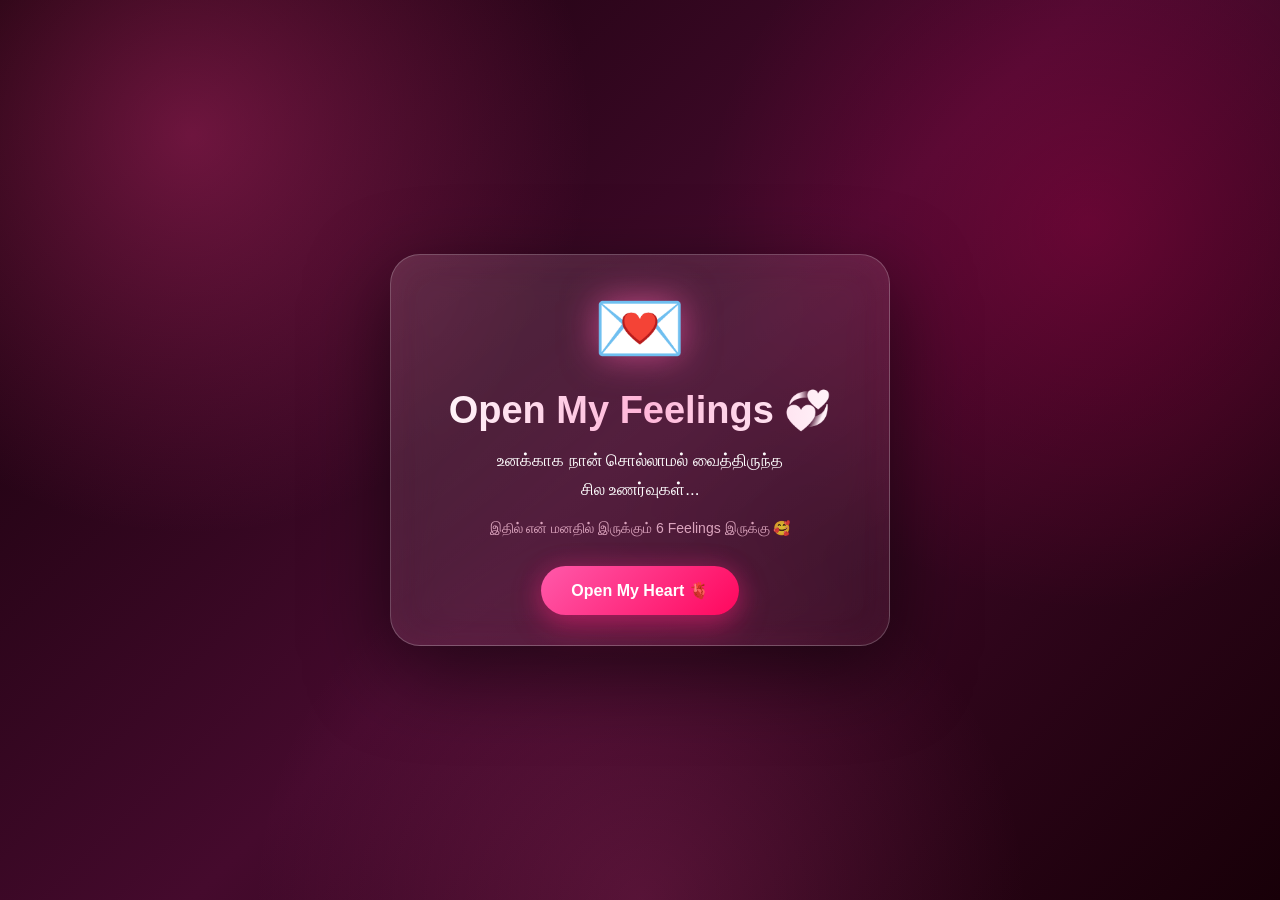
==== index.html @ 5051ad70 "Rename intex.html to index.html" ====
<!DOCTYPE html>
<html lang="ta">

<head>

    <meta charset="UTF-8">

    <meta name="viewport"
          content="width=device-width, initial-scale=1.0">

    <meta name="theme-color"
          content="#17000d">

    <title>My Feelings ❤️</title>

    <link rel="stylesheet"
          href="style.css">

</head>

<body>

    <!-- ================= MUSIC ================= -->

    <audio id="bgMusic"
           src="song101.mp3"
           loop>
    </audio>


    <!-- ================= FLOATING HEARTS ================= -->

    <div id="heartsContainer"></div>


    <!-- ================= START SCREEN ================= -->

    <section class="screen active"
             id="startScreen">

        <div class="glass-card start-card">

            <div class="gift-icon">
                💌
            </div>

            <h1>
                Open My Feelings 💞
            </h1>

            <p>
                உனக்காக நான் சொல்லாமல் வைத்திருந்த<br>
                சில உணர்வுகள்...
            </p>

            <p class="small-note">
                இதில் என் மனதில் இருக்கும் 6 Feelings இருக்கு 🥰
            </p>

            <button id="openBtn">
                Open My Heart 🫀
            </button>

        </div>

    </section>


    <!-- ================= MY FEELINGS SCREEN ================= -->

    <section class="screen"
             id="memoryScreen">

        <div class="glass-card memory-card">

            <div class="counter">
                My Feeling
                <span id="currentNumber">1</span>
                of 6
            </div>


            <h2 id="memoryHeading">
                My Feeling ❤️
            </h2>


            <!-- PHOTO -->

            <div class="photo-wrapper">

                <img
                    id="memoryPhoto"
                    src="photo101.jpg"
                    alt="My Feeling"
                >

                <canvas
                    id="scratchCanvas">
                </canvas>

            </div>


            <!-- SCRATCH HINT -->

            <p class="scratch-hint">
                👆 Scratch பண்ணி என் Feeling-ஐ பாரு ❤️
            </p>


            <!-- ================= FEELING MESSAGE ================= -->

            <div id="specialMessage"
                 class="special-message">

                <div class="message-icon">
                    💖
                </div>

                <h3 id="messageTitle">
                    My Feeling ❤️
                </h3>

                <p id="messageText">
                </p>

            </div>


            <!-- NEXT -->

            <button id="nextBtn"
                    class="next-btn">

                Next Feeling ❤️

            </button>

        </div>

    </section>


    <!-- ================= FINAL PROPOSAL SCREEN ================= -->

    <section class="screen"
             id="finalScreen">

        <div class="glass-card final-card">

            <div class="final-heart">
                💖
            </div>

            <h1>
                One Last Thing... ❤️
            </h1>

            <p class="final-description">

                என் மனதில் இருந்த 6 Feelings-யும்<br>
                இப்போ உனக்கு தெரிஞ்சிருக்கும்...

                <br><br>

                ஆனால் சொல்ல வேண்டிய ஒரு Feeling<br>
                இன்னும் இருக்கு...

            </p>


            <h2>
                Will You Be Mine? 💍❤️
            </h2>


            <p class="choose-text">
                என் வாழ்க்கையில் என்னுடன் இருப்பாயா? 🥹❤️
            </p>


            <!-- YES / NO -->

            <div id="answerButtons"
                 class="answer-buttons">

                <button id="yesBtn"
                        class="yes-btn">

                    YES 😍❤️

                </button>


                <button id="noBtn"
                        class="no-btn">

                    NO 😭💔

                </button>

            </div>


            <!-- ================= FEEDBACK ================= -->

            <div id="feedbackBox"
                 class="feedback-box">

                <div id="feedbackEmoji">
                    💌
                </div>


                <h3 id="feedbackTitle">
                    My Heart Is Waiting 🫀
                </h3>


                <p id="feedbackDescription">
                    உன் உண்மையான feeling-ஐ என்கிட்ட சொல்லு...
                </p>


                <textarea
                    id="feedback"
                    placeholder="உன் மனதில் என்ன இருக்கிறது? 🥹">
                </textarea>


                <button id="submitBtn"
                        class="submit-btn">

                    Send My Answer 💌

                </button>


                <p id="submitStatus">
                </p>

            </div>

        </div>

    </section>


    <!-- ================= THANK YOU ================= -->

    <section class="screen"
             id="thankYouScreen">

        <div class="glass-card thank-card">

            <div class="thank-heart">
                💖
            </div>


            <h1>
                
            </h1>


            <p id="thankMessage">
                என் Feelings-ஐ புரிந்து கொண்டு
                <br>
                உன் answer-ஐ சொல்லிருப்பாய் என்று நினைக்கிறேன். 🥹❤️
            </p>


            <div class="heart-row">
                ❤️ 💕 💖 💗 💓
            </div>

        </div>

    </section>


    <script src="script.js"></script>

</body>

</html>
---- style.css ----
/* =====================================================
   MY FEELINGS ❤️
   LOVE PROPOSAL WEBSITE
   ===================================================== */

* {
    box-sizing: border-box;
    margin: 0;
    padding: 0;
}

html {
    scroll-behavior: smooth;
}

body {
    min-height: 100vh;

    font-family:
        Arial,
        "Noto Sans Tamil",
        sans-serif;

    color: #ffffff;

    background:

        radial-gradient(
            circle at 15% 15%,
            rgba(255, 55, 145, 0.35),
            transparent 30%
        ),

        radial-gradient(
            circle at 85% 25%,
            rgba(255, 0, 102, 0.22),
            transparent 30%
        ),

        radial-gradient(
            circle at 50% 100%,
            rgba(255, 80, 170, 0.18),
            transparent 35%
        ),

        linear-gradient(
            135deg,
            #100006,
            #450a2d,
            #180008
        );

    overflow-x: hidden;
}


/* =====================================================
   SCREEN
   ===================================================== */

.screen {

    min-height: 100vh;

    display: none;

    align-items: center;
    justify-content: center;

    padding: 20px;

}

.screen.active {

    display: flex;

    animation:
        screenIn 0.7s ease;

}


/* =====================================================
   GLASS CARD
   ===================================================== */

.glass-card {

    width: 100%;
    max-width: 500px;

    padding: 30px 22px;

    text-align: center;

    border-radius: 30px;

    background:
        linear-gradient(
            145deg,
            rgba(255,255,255,0.12),
            rgba(255,255,255,0.045)
        );

    border:
        1px solid
        rgba(255,255,255,0.22);

    backdrop-filter:
        blur(20px);

    -webkit-backdrop-filter:
        blur(20px);

    box-shadow:

        0 25px 80px
        rgba(0,0,0,0.55),

        inset 0 0 35px
        rgba(255,70,160,0.05);

}


/* =====================================================
   START SCREEN
   ===================================================== */

.gift-icon {

    font-size: 75px;

    margin-bottom: 15px;

    filter:
        drop-shadow(
            0 0 18px
            rgba(255,90,170,0.65)
        );

    animation:
        floating 2.2s
        ease-in-out infinite;

}


.start-card h1 {

    font-size: 38px;

    margin-bottom: 15px;

    background:

        linear-gradient(
            90deg,
            #ffffff,
            #ffb5d8,
            #ffffff
        );

    -webkit-background-clip: text;

    -webkit-text-fill-color:
        transparent;

}


.start-card p {

    font-size: 17px;

    line-height: 1.7;

}


.small-note {

    margin-top: 12px;

    font-size: 14px !important;

    color: #ffc7df;

    opacity: 0.8;

}


/* =====================================================
   BUTTON
   ===================================================== */

button {

    border: none;

    cursor: pointer;

    font-family: inherit;

    font-size: 16px;

    font-weight: bold;

    border-radius: 50px;

    transition:

        transform 0.25s ease,

        box-shadow 0.25s ease,

        opacity 0.25s ease;

}


button:hover {

    transform:
        translateY(-3px);

}


button:active {

    transform:
        scale(0.95);

}


/* =====================================================
   OPEN HEART BUTTON
   ===================================================== */

#openBtn {

    margin-top: 25px;

    padding: 15px 30px;

    color: white;

    background:

        linear-gradient(
            135deg,
            #ff59aa,
            #ff075d
        );

    box-shadow:

        0 10px 30px
        rgba(255,30,120,0.45),

        0 0 25px
        rgba(255,50,150,0.18);

}


/* =====================================================
   COUNTER
   ===================================================== */

.counter {

    display: inline-block;

    padding: 8px 18px;

    margin-bottom: 15px;

    border-radius: 50px;

    background:
        rgba(255,255,255,0.10);

    border:
        1px solid
        rgba(255,160,205,0.18);

    color: #ffd2e6;

    font-size: 14px;

    font-weight: bold;

    box-shadow:
        0 5px 20px
        rgba(0,0,0,0.15);

}


/* =====================================================
   MY FEELING HEADING
   ===================================================== */

.memory-card h2 {

    font-size: 25px;

    margin-bottom: 20px;

    color: #ffd0e4;

    text-shadow:

        0 0 15px
        rgba(255,80,160,0.35);

}


/* =====================================================
   PHOTO
   ===================================================== */

.photo-wrapper {

    position: relative;

    width: 100%;

    max-width: 390px;

    aspect-ratio: 3 / 4;

    margin: auto;

    overflow: hidden;

    border-radius: 24px;

    background: #090006;

    box-shadow:

        0 15px 45px
        rgba(0,0,0,0.55),

        0 0 30px
        rgba(255,50,150,0.12);

}


#memoryPhoto {

    width: 100%;
    height: 100%;

    object-fit: cover;

    display: block;

}


#scratchCanvas {

    position: absolute;

    inset: 0;

    width: 100%;
    height: 100%;

    touch-action: none;

    cursor: crosshair;

}


/* =====================================================
   SCRATCH HINT
   ===================================================== */

.scratch-hint {

    margin-top: 14px;

    font-size: 14px;

    color: #ffc9df;

    opacity: 0.82;

    animation:
        hintPulse 1.8s
        ease-in-out infinite;

}


/* =====================================================
   SPECIAL FEELING MESSAGE
   ===================================================== */

.special-message {

    display: none;

    margin-top: 22px;

    padding: 23px 18px;

    border-radius: 23px;

    background:

        linear-gradient(
            135deg,
            rgba(255,79,163,0.20),
            rgba(255,255,255,0.06)
        );

    border:

        1px solid
        rgba(255,158,205,0.38);

    box-shadow:

        inset 0 0 30px
        rgba(255,50,140,0.07),

        0 10px 35px
        rgba(0,0,0,0.25);

    animation:
        messageIn 0.7s ease;

}


.special-message.show {

    display: block;

}


.message-icon {

    font-size: 36px;

    margin-bottom: 8px;

    filter:
        drop-shadow(
            0 0 12px
            rgba(255,80,170,0.5)
        );

}


.special-message h3 {

    font-size: 21px;

    margin-bottom: 12px;

    color: #ffb8d9;

}


.special-message p {

    font-size: 16px;

    line-height: 1.85;

    color: #ffe5f2;

}


/* =====================================================
   NEXT FEELING BUTTON
   ===================================================== */

.next-btn {

    display: none;

    margin: 20px auto 0;

    padding: 13px 27px;

    color: white;

    background:

        linear-gradient(
            135deg,
            #ff4fa3,
            #ff176c
        );

    box-shadow:

        0 8px 25px
        rgba(255,30,120,0.35);

}


.next-btn.show {

    display: block;

    animation:
        buttonAppear 0.5s ease;

}


/* =====================================================
   FINAL LOVE PROPOSAL
   ===================================================== */

.final-heart {

    font-size: 78px;

    filter:
        drop-shadow(
            0 0 25px
            rgba(255,50,150,0.7)
        );

    animation:
        heartbeat 1.2s infinite;

}


.final-card h1 {

    font-size: 32px;

    margin-top: 10px;

    color: #ffffff;

}


.final-description {

    margin-top: 15px;

    line-height: 1.75;

    color: #ffe3ef;

    opacity: 0.92;

}


.final-card h2 {

    margin-top: 23px;

    font-size: 30px;

    color: #ffb8da;

    text-shadow:

        0 0 18px
        rgba(255,80,160,0.5);

}


.choose-text {

    margin-top: 10px;

    font-size: 14px;

    color: #ffd2e3;

    opacity: 0.75;

}


/* =====================================================
   YES / NO
   ===================================================== */

.answer-buttons {

    display: flex;

    justify-content: center;

    gap: 15px;

    margin-top: 27px;

}


.answer-buttons button {

    min-width: 130px;

    padding: 15px 22px;

}


.yes-btn {

    color: white;

    background:

        linear-gradient(
            135deg,
            #ff55a7,
            #ff075d
        );

    box-shadow:

        0 10px 30px
        rgba(255,0,90,0.4),

        0 0 25px
        rgba(255,60,150,0.18);

    animation:
        yesGlow 2s
        ease-in-out infinite;

}


.no-btn {

    color: white;

    background:
        rgba(255,255,255,0.11);

    border:

        1px solid
        rgba(255,255,255,0.20);

}


/* =====================================================
   FEEDBACK
   ===================================================== */

.feedback-box {

    display: none;

    margin-top: 25px;

    animation:
        messageIn 0.5s ease;

}


.feedback-box.show {

    display: block;

}


#feedbackEmoji {

    font-size: 38px;

    margin-bottom: 8px;

}


.feedback-box h3 {

    font-size: 22px;

    margin-bottom: 8px;

    color: #ffc2dc;

}


.feedback-box p {

    font-size: 14px;

    line-height: 1.7;

}


textarea {

    width: 100%;

    min-height: 110px;

    margin-top: 15px;

    padding: 14px;

    resize: vertical;

    outline: none;

    color: white;

    font-family: inherit;

    font-size: 15px;

    line-height: 1.5;

    border-radius: 16px;

    border:

        1px solid
        rgba(255,255,255,0.25);

    background:
        rgba(0,0,0,0.25);

}


textarea:focus {

    border-color:
        rgba(255,120,180,0.7);

    box-shadow:

        0 0 20px
        rgba(255,60,150,0.12);

}


textarea::placeholder {

    color:
        rgba(255,255,255,0.55);

}


.submit-btn {

    margin-top: 15px;

    padding: 14px 25px;

    color: white;

    background:

        linear-gradient(
            135deg,
            #ff4fa3,
            #ff176c
        );

    box-shadow:

        0 8px 25px
        rgba(255,30,120,0.28);

}


.submit-btn:disabled {

    opacity: 0.6;

    cursor: not-allowed;

}


#submitStatus {

    margin-top: 12px;

    color: #ffb9d7;

}


/* =====================================================
   THANK YOU
   ===================================================== */

.thank-heart {

    font-size: 82px;

    filter:
        drop-shadow(
            0 0 25px
            rgba(255,60,160,0.65)
        );

    animation:
        heartbeat 1.2s infinite;

}


.thank-card h1 {

    font-size: 36px;

    margin: 15px 0;

    color: #ffc4df;

}


.thank-card p {

    line-height: 1.8;

    color: #ffe5f1;

}


.heart-row {

    margin-top: 22px;

    font-size: 25px;

    letter-spacing: 7px;

}


/* =====================================================
   FLOATING HEARTS
   ===================================================== */

#heartsContainer {

    position: fixed;

    inset: 0;

    pointer-events: none;

    overflow: hidden;

    z-index: 999;

}


.floating-heart {

    position: absolute;

    bottom: -30px;

    animation:
        heartRise
        linear
        forwards;

    filter:
        drop-shadow(
            0 0 7px
            rgba(255,80,160,0.45)
        );

}


/* =====================================================
   ANIMATIONS
   ===================================================== */

@keyframes floating {

    0%,
    100% {

        transform:
            translateY(0);

    }

    50% {

        transform:
            translateY(-12px);

    }

}


@keyframes heartbeat {

    0%,
    100% {

        transform:
            scale(1);

    }

    50% {

        transform:
            scale(1.15);

    }

}


@keyframes heartRise {

    0% {

        transform:
            translateY(0)
            rotate(0deg);

        opacity: 0;

    }

    15% {

        opacity: 0.9;

    }

    100% {

        transform:
            translateY(-110vh)
            rotate(360deg);

        opacity: 0;

    }

}


@keyframes screenIn {

    from {

        opacity: 0;

        transform:
            translateY(18px)
            scale(0.98);

    }

    to {

        opacity: 1;

        transform:
            translateY(0)
            scale(1);

    }

}


@keyframes messageIn {

    from {

        opacity: 0;

        transform:
            translateY(22px)
            scale(0.95);

    }

    to {

        opacity: 1;

        transform:
            translateY(0)
            scale(1);

    }

}


@keyframes buttonAppear {

    from {

        opacity: 0;

        transform:
            translateY(15px)
            scale(0.95);

    }

    to {

        opacity: 1;

        transform:
            translateY(0)
            scale(1);

    }

}


@keyframes hintPulse {

    0%,
    100% {

        opacity: 0.55;

    }

    50% {

        opacity: 1;

    }

}


@keyframes yesGlow {

    0%,
    100% {

        box-shadow:
            0 10px 30px
            rgba(255,0,90,0.35);

    }

    50% {

        box-shadow:

            0 10px 35px
            rgba(255,0,90,0.55),

            0 0 25px
            rgba(255,70,160,0.25);

    }

}


/* =====================================================
   MOBILE
   ===================================================== */

@media (max-width: 600px) {

    .screen {

        padding: 14px;

        align-items: center;

    }


    .glass-card {

        padding: 25px 15px;

        border-radius: 25px;

    }


    .gift-icon {

        font-size: 68px;

    }


    .start-card h1 {

        font-size: 31px;

    }


    .start-card p {

        font-size: 16px;

    }


    .memory-card h2 {

        font-size: 22px;

    }


    .photo-wrapper {

        max-width: 100%;

        border-radius: 20px;

    }


    .special-message {

        padding: 20px 15px;

    }


    .special-message p {

        font-size: 15px;

        line-height: 1.8;

    }


    .final-heart {

        font-size: 68px;

    }


    .final-card h1 {

        font-size: 27px;

    }


    .final-card h2 {

        font-size: 25px;

    }


    .answer-buttons {

        gap: 10px;

    }


    .answer-buttons button {

        min-width: 115px;

        padding: 13px 16px;

    }


    .yes-btn {

        font-size: 15px;

    }


    .no-btn {

        font-size: 15px;

    }

}


/* =====================================================
   VERY SMALL MOBILE
   ===================================================== */

@media (max-width: 380px) {

    .glass-card {

        padding: 22px 12px;

    }


    .start-card h1 {

        font-size: 28px;

    }


    .memory-card h2 {

        font-size: 20px;

    }


    .answer-buttons {

        flex-direction: column;

        align-items: center;

    }


    .answer-buttons button {

        width: 80%;

    }

              }
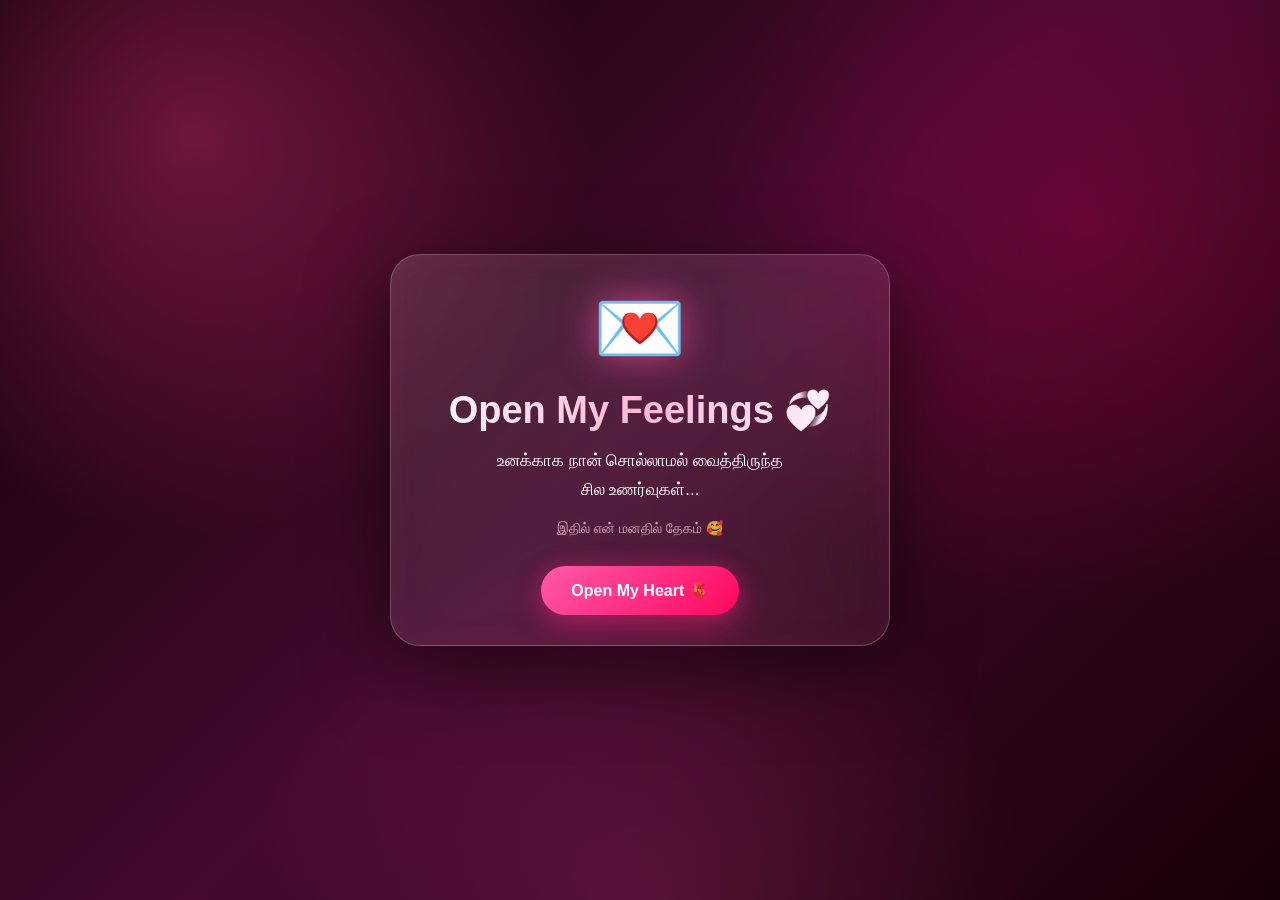
==== commit d4d5f4d5: "Update index.html" ====
--- a/index.html
+++ b/index.html
@@ -54,7 +54,7 @@
             </p>
 
             <p class="small-note">
-                இதில் என் மனதில் இருக்கும் 6 Feelings இருக்கு 🥰
+                இதில் என் மனதில் தேகம் 🥰
             </p>
 
             <button id="openBtn">
@@ -159,12 +159,12 @@
 
             <p class="final-description">
 
-                என் மனதில் இருந்த 6 Feelings-யும்<br>
+                என் மனதில் இருக்கும் தேகம் <br>
                 இப்போ உனக்கு தெரிஞ்சிருக்கும்...
 
                 <br><br>
 
-                ஆனால் சொல்ல வேண்டிய ஒரு Feeling<br>
+                ஆனால் சொல்ல வேண்டிய ஒன்று <br>
                 இன்னும் இருக்கு...
 
             </p>
@@ -219,7 +219,7 @@
 
 
                 <p id="feedbackDescription">
-                    உன் உண்மையான feeling-ஐ என்கிட்ட சொல்லு...
+                    உன் உண்மையான பதிலை சொல்லு...
                 </p>
 
 
@@ -265,7 +265,7 @@
 
 
             <p id="thankMessage">
-                என் Feelings-ஐ புரிந்து கொண்டு
+                என் தேகத்தை புரிந்து கொண்டு
                 <br>
                 உன் answer-ஐ சொல்லிருப்பாய் என்று நினைக்கிறேன். 🥹❤️
             </p>
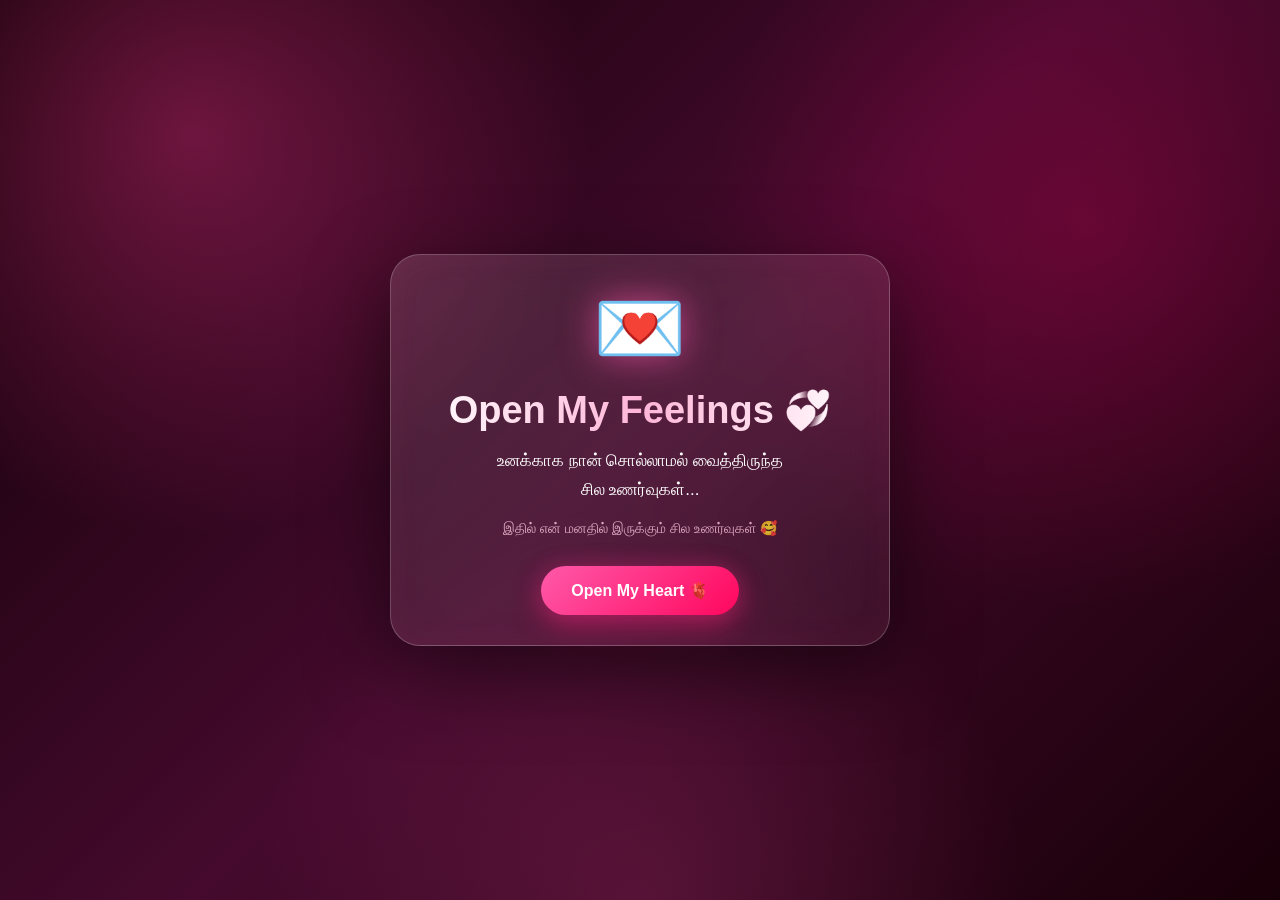
==== commit ad686c16: "Update index.html" ====
--- a/index.html
+++ b/index.html
@@ -1,287 +1,196 @@
-<!DOCTYPE html>
-<html lang="ta">
+<!DOCTYPE html><html lang="ta"><head>
+    <meta charset="UTF-8">
+    <meta name="viewport" content="width=device-width, initial-scale=1.0">
+    <meta name="theme-color" content="#17000d"><title>My Feelings ❤️</title>
 
-<head>
+<link rel="stylesheet" href="style.css">
 
-    <meta charset="UTF-8">
+</head><body><!-- MUSIC -->
+<audio id="bgMusic" src="song101.mp3" loop></audio>
 
-    <meta name="viewport"
-          content="width=device-width, initial-scale=1.0">
+<!-- FLOATING HEARTS -->
+<div id="heartsContainer"></div>
 
-    <meta name="theme-color"
-          content="#17000d">
+<!-- START SCREEN -->
+<section class="screen active" id="startScreen">
 
-    <title>My Feelings ❤️</title>
+    <div class="glass-card start-card">
 
-    <link rel="stylesheet"
-          href="style.css">
+        <div class="gift-icon">💌</div>
 
-</head>
+        <h1>Open My Feelings 💞</h1>
 
-<body>
+        <p>
+            உனக்காக நான் சொல்லாமல் வைத்திருந்த<br>
+            சில உணர்வுகள்...
+        </p>
 
-    <!-- ================= MUSIC ================= -->
+        <p class="small-note">
+            இதில் என் மனதில் இருக்கும் சில உணர்வுகள் 🥰
+        </p>
 
-    <audio id="bgMusic"
-           src="song101.mp3"
-           loop>
-    </audio>
+        <button id="openBtn">
+            Open My Heart 🫀
+        </button>
+
+    </div>
+
+</section>
 
 
-    <!-- ================= FLOATING HEARTS ================= -->
+<!-- FEELINGS SCREEN -->
+<section class="screen" id="memoryScreen">
 
-    <div id="heartsContainer"></div>
+    <div class="glass-card memory-card">
+
+        <div class="counter">
+            My Feeling
+            <span id="currentNumber">1</span>
+            of 6
+        </div>
+
+        <h2 id="memoryHeading">
+            My Feeling ❤️
+        </h2>
+
+        <div class="photo-wrapper">
+
+            <img
+                id="memoryPhoto"
+                src="photo101.jpg"
+                alt="My Feeling"
+            >
+
+            <canvas id="scratchCanvas"></canvas>
+
+        </div>
+
+        <p class="scratch-hint">
+            👆 Scratch பண்ணி என் Feeling-ஐ பாரு ❤️
+        </p>
+
+        <div id="specialMessage" class="special-message">
+
+            <div class="message-icon">💖</div>
+
+            <h3 id="messageTitle">
+                My Feeling ❤️
+            </h3>
+
+            <p id="messageText"></p>
+
+        </div>
+
+        <button id="nextBtn" class="next-btn">
+            Next Feeling ❤️
+        </button>
+
+    </div>
+
+</section>
 
 
-    <!-- ================= START SCREEN ================= -->
+<!-- FINAL PROPOSAL -->
+<section class="screen" id="finalScreen">
 
-    <section class="screen active"
-             id="startScreen">
+    <div class="glass-card final-card">
 
-        <div class="glass-card start-card">
+        <div class="final-heart">💖</div>
 
-            <div class="gift-icon">
-                💌
-            </div>
+        <h1>
+            One Last Thing... ❤️
+        </h1>
 
-            <h1>
-                Open My Feelings 💞
-            </h1>
+        <p class="final-description">
+            என் மனதில் இருக்கும் உணர்வுகள்<br>
+            இப்போ உனக்கு தெரிஞ்சிருக்கும்...
 
-            <p>
-                உனக்காக நான் சொல்லாமல் வைத்திருந்த<br>
-                சில உணர்வுகள்...
-            </p>
+            <br><br>
 
-            <p class="small-note">
-                இதில் என் மனதில் தேகம் 🥰
-            </p>
+            ஆனால் சொல்ல வேண்டிய ஒன்று<br>
+            இன்னும் இருக்கு...
+        </p>
 
-            <button id="openBtn">
-                Open My Heart 🫀
+        <h2>
+            Will You Be Mine? 💍❤️
+        </h2>
+
+        <p class="choose-text">
+            என் வாழ்க்கையில் என்னுடன் இருப்பாயா? 🥹❤️
+        </p>
+
+        <div id="answerButtons" class="answer-buttons">
+
+            <button id="yesBtn" class="yes-btn">
+                YES 😍❤️
+            </button>
+
+            <button id="noBtn" class="no-btn">
+                NO 😭💔
             </button>
 
         </div>
 
-    </section>
 
+        <!-- FEEDBACK -->
+        <div id="feedbackBox" class="feedback-box">
 
-    <!-- ================= MY FEELINGS SCREEN ================= -->
+            <div id="feedbackEmoji">💌</div>
 
-    <section class="screen"
-             id="memoryScreen">
+            <h3 id="feedbackTitle">
+                My Heart Is Waiting 🫀
+            </h3>
 
-        <div class="glass-card memory-card">
-
-            <div class="counter">
-                My Feeling
-                <span id="currentNumber">1</span>
-                of 6
-            </div>
-
-
-            <h2 id="memoryHeading">
-                My Feeling ❤️
-            </h2>
-
-
-            <!-- PHOTO -->
-
-            <div class="photo-wrapper">
-
-                <img
-                    id="memoryPhoto"
-                    src="photo101.jpg"
-                    alt="My Feeling"
-                >
-
-                <canvas
-                    id="scratchCanvas">
-                </canvas>
-
-            </div>
-
-
-            <!-- SCRATCH HINT -->
-
-            <p class="scratch-hint">
-                👆 Scratch பண்ணி என் Feeling-ஐ பாரு ❤️
+            <p id="feedbackDescription">
+                உன் உண்மையான பதிலை சொல்லு...
             </p>
 
+            <textarea
+                id="feedback"
+                placeholder="உன் மனதில் என்ன இருக்கிறது? 🥹">
+            </textarea>
 
-            <!-- ================= FEELING MESSAGE ================= -->
+            <button id="submitBtn" class="submit-btn">
+                Send My Answer 💌
+            </button>
 
-            <div id="specialMessage"
-                 class="special-message">
-
-                <div class="message-icon">
-                    💖
-                </div>
-
-                <h3 id="messageTitle">
-                    My Feeling ❤️
-                </h3>
-
-                <p id="messageText">
-                </p>
-
-            </div>
-
-
-            <!-- NEXT -->
-
-            <button id="nextBtn"
-                    class="next-btn">
-
-                Next Feeling ❤️
-
-            </button>
+            <p id="submitStatus"></p>
 
         </div>
 
-    </section>
+    </div>
+
+</section>
 
 
-    <!-- ================= FINAL PROPOSAL SCREEN ================= -->
+<!-- THANK YOU -->
+<section class="screen" id="thankYouScreen">
 
-    <section class="screen"
-             id="finalScreen">
+    <div class="glass-card thank-card">
 
-        <div class="glass-card final-card">
+        <div class="thank-heart">
+            💖
+        </div>
 
-            <div class="final-heart">
-                💖
-            </div>
+        <h1>
+            Thank You ❤️
+        </h1>
 
-            <h1>
-                One Last Thing... ❤️
-            </h1>
+        <p id="thankMessage">
+            என் உணர்வுகளை புரிந்து கொண்டு
+            <br>
+            உன் answer-ஐ சொல்லிருப்பாய் என்று நினைக்கிறேன். 🥹❤️
+        </p>
 
-            <p class="final-description">
+        <div class="heart-row">
+            ❤️ 💕 💖 💗 💓
+        </div>
 
-                என் மனதில் இருக்கும் தேகம் <br>
-                இப்போ உனக்கு தெரிஞ்சிருக்கும்...
+    </div>
 
-                <br><br>
-
-                ஆனால் சொல்ல வேண்டிய ஒன்று <br>
-                இன்னும் இருக்கு...
-
-            </p>
+</section>
 
 
-            <h2>
-                Will You Be Mine? 💍❤️
-            </h2>
+<script src="script.js"></script>
 
-
-            <p class="choose-text">
-                என் வாழ்க்கையில் என்னுடன் இருப்பாயா? 🥹❤️
-            </p>
-
-
-            <!-- YES / NO -->
-
-            <div id="answerButtons"
-                 class="answer-buttons">
-
-                <button id="yesBtn"
-                        class="yes-btn">
-
-                    YES 😍❤️
-
-                </button>
-
-
-                <button id="noBtn"
-                        class="no-btn">
-
-                    NO 😭💔
-
-                </button>
-
-            </div>
-
-
-            <!-- ================= FEEDBACK ================= -->
-
-            <div id="feedbackBox"
-                 class="feedback-box">
-
-                <div id="feedbackEmoji">
-                    💌
-                </div>
-
-
-                <h3 id="feedbackTitle">
-                    My Heart Is Waiting 🫀
-                </h3>
-
-
-                <p id="feedbackDescription">
-                    உன் உண்மையான பதிலை சொல்லு...
-                </p>
-
-
-                <textarea
-                    id="feedback"
-                    placeholder="உன் மனதில் என்ன இருக்கிறது? 🥹">
-                </textarea>
-
-
-                <button id="submitBtn"
-                        class="submit-btn">
-
-                    Send My Answer 💌
-
-                </button>
-
-
-                <p id="submitStatus">
-                </p>
-
-            </div>
-
-        </div>
-
-    </section>
-
-
-    <!-- ================= THANK YOU ================= -->
-
-    <section class="screen"
-             id="thankYouScreen">
-
-        <div class="glass-card thank-card">
-
-            <div class="thank-heart">
-                💖
-            </div>
-
-
-            <h1>
-                
-            </h1>
-
-
-            <p id="thankMessage">
-                என் தேகத்தை புரிந்து கொண்டு
-                <br>
-                உன் answer-ஐ சொல்லிருப்பாய் என்று நினைக்கிறேன். 🥹❤️
-            </p>
-
-
-            <div class="heart-row">
-                ❤️ 💕 💖 💗 💓
-            </div>
-
-        </div>
-
-    </section>
-
-
-    <script src="script.js"></script>
-
-</body>
-
-</html>
+</body></html>
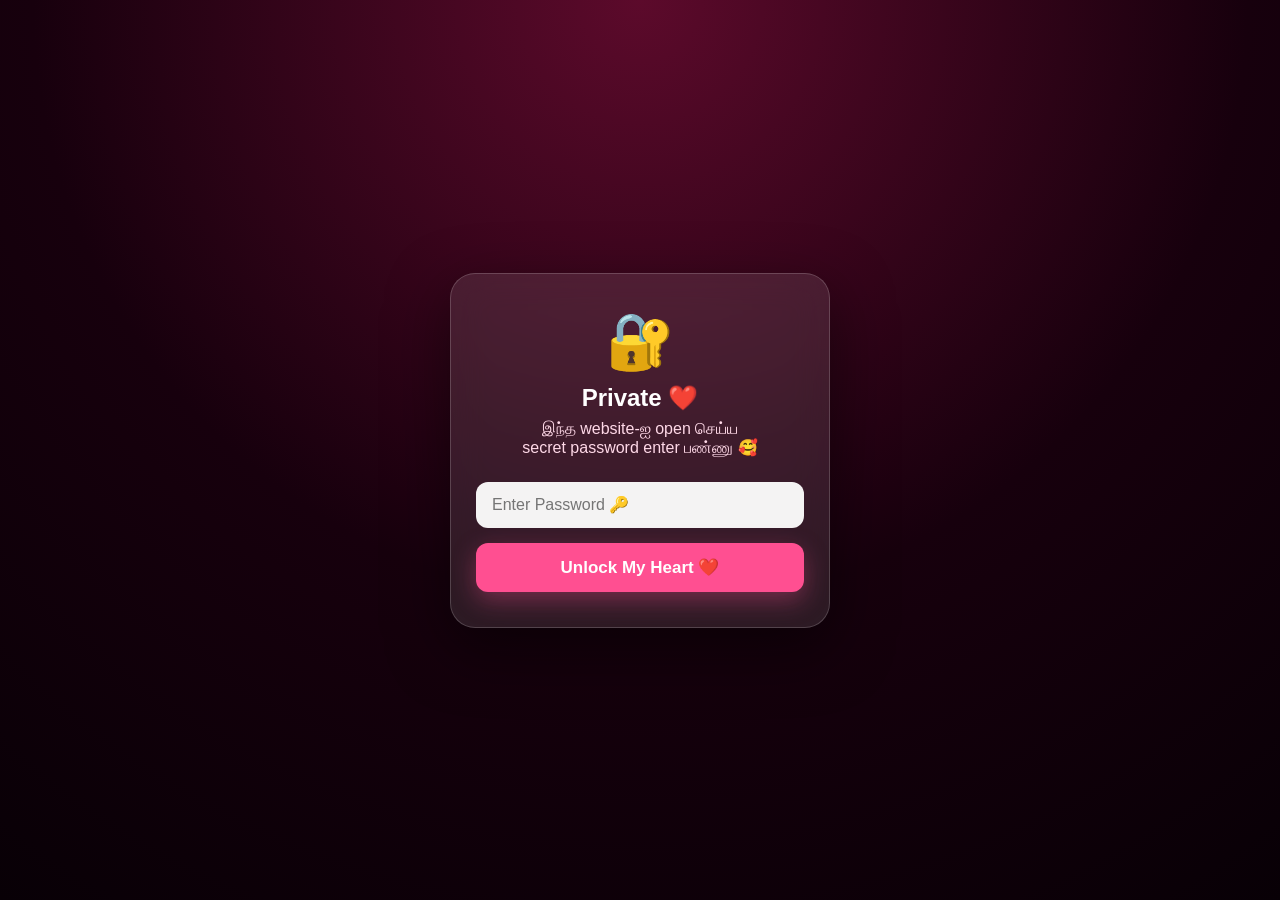
==== commit a94705af: "Update index.html" ====
--- a/index.html
+++ b/index.html
@@ -1,196 +1,470 @@
 <!DOCTYPE html><html lang="ta"><head>
-    <meta charset="UTF-8">
-    <meta name="viewport" content="width=device-width, initial-scale=1.0">
-    <meta name="theme-color" content="#17000d"><title>My Feelings ❤️</title>
+    <meta charset="UTF-8"><meta name="viewport"
+      content="width=device-width, initial-scale=1.0">
+
+<meta name="theme-color"
+      content="#17000d">
+
+<title>My Feelings ❤️</title>
 
 <link rel="stylesheet" href="style.css">
 
-</head><body><!-- MUSIC -->
-<audio id="bgMusic" src="song101.mp3" loop></audio>
-
-<!-- FLOATING HEARTS -->
-<div id="heartsContainer"></div>
-
-<!-- START SCREEN -->
-<section class="screen active" id="startScreen">
-
-    <div class="glass-card start-card">
-
-        <div class="gift-icon">💌</div>
-
-        <h1>Open My Feelings 💞</h1>
-
-        <p>
-            உனக்காக நான் சொல்லாமல் வைத்திருந்த<br>
-            சில உணர்வுகள்...
-        </p>
-
-        <p class="small-note">
-            இதில் என் மனதில் இருக்கும் சில உணர்வுகள் 🥰
-        </p>
-
-        <button id="openBtn">
-            Open My Heart 🫀
-        </button>
-
-    </div>
-
-</section>
-
-
-<!-- FEELINGS SCREEN -->
-<section class="screen" id="memoryScreen">
-
-    <div class="glass-card memory-card">
-
-        <div class="counter">
-            My Feeling
-            <span id="currentNumber">1</span>
-            of 6
-        </div>
-
-        <h2 id="memoryHeading">
-            My Feeling ❤️
-        </h2>
-
-        <div class="photo-wrapper">
-
-            <img
-                id="memoryPhoto"
-                src="photo101.jpg"
-                alt="My Feeling"
-            >
-
-            <canvas id="scratchCanvas"></canvas>
-
-        </div>
-
-        <p class="scratch-hint">
-            👆 Scratch பண்ணி என் Feeling-ஐ பாரு ❤️
-        </p>
-
-        <div id="specialMessage" class="special-message">
-
-            <div class="message-icon">💖</div>
-
-            <h3 id="messageTitle">
-                My Feeling ❤️
-            </h3>
-
-            <p id="messageText"></p>
-
-        </div>
-
-        <button id="nextBtn" class="next-btn">
-            Next Feeling ❤️
-        </button>
-
-    </div>
-
-</section>
-
-
-<!-- FINAL PROPOSAL -->
-<section class="screen" id="finalScreen">
-
-    <div class="glass-card final-card">
-
-        <div class="final-heart">💖</div>
-
-        <h1>
-            One Last Thing... ❤️
-        </h1>
-
-        <p class="final-description">
-            என் மனதில் இருக்கும் உணர்வுகள்<br>
-            இப்போ உனக்கு தெரிஞ்சிருக்கும்...
-
-            <br><br>
-
-            ஆனால் சொல்ல வேண்டிய ஒன்று<br>
-            இன்னும் இருக்கு...
-        </p>
-
-        <h2>
-            Will You Be Mine? 💍❤️
-        </h2>
-
-        <p class="choose-text">
-            என் வாழ்க்கையில் என்னுடன் இருப்பாயா? 🥹❤️
-        </p>
-
-        <div id="answerButtons" class="answer-buttons">
-
-            <button id="yesBtn" class="yes-btn">
-                YES 😍❤️
-            </button>
-
-            <button id="noBtn" class="no-btn">
-                NO 😭💔
-            </button>
-
-        </div>
-
-
-        <!-- FEEDBACK -->
-        <div id="feedbackBox" class="feedback-box">
-
-            <div id="feedbackEmoji">💌</div>
-
-            <h3 id="feedbackTitle">
-                My Heart Is Waiting 🫀
-            </h3>
-
-            <p id="feedbackDescription">
-                உன் உண்மையான பதிலை சொல்லு...
-            </p>
-
-            <textarea
-                id="feedback"
-                placeholder="உன் மனதில் என்ன இருக்கிறது? 🥹">
-            </textarea>
-
-            <button id="submitBtn" class="submit-btn">
-                Send My Answer 💌
-            </button>
-
-            <p id="submitStatus"></p>
-
-        </div>
-
-    </div>
-
-</section>
-
-
-<!-- THANK YOU -->
-<section class="screen" id="thankYouScreen">
-
-    <div class="glass-card thank-card">
-
-        <div class="thank-heart">
+<style>
+    /* ================= PASSWORD SCREEN ================= */
+
+    #passwordScreen {
+        position: fixed;
+        inset: 0;
+        z-index: 99999;
+
+        display: flex;
+        align-items: center;
+        justify-content: center;
+
+        background:
+            radial-gradient(circle at top,
+            #5c0a2b,
+            #17000d 55%,
+            #080006);
+
+        padding: 20px;
+    }
+
+    .password-card {
+        width: 100%;
+        max-width: 380px;
+
+        padding: 35px 25px;
+        text-align: center;
+
+        border-radius: 25px;
+
+        background: rgba(255, 255, 255, 0.10);
+        backdrop-filter: blur(18px);
+
+        border: 1px solid rgba(255,255,255,0.18);
+
+        box-shadow:
+            0 20px 60px rgba(0,0,0,0.5);
+    }
+
+    .lock-icon {
+        font-size: 55px;
+        margin-bottom: 10px;
+    }
+
+    .password-card h1 {
+        color: white;
+        margin-bottom: 8px;
+    }
+
+    .password-card p {
+        color: #ffd9e8;
+        margin-bottom: 25px;
+    }
+
+    #passwordInput {
+        width: 100%;
+        box-sizing: border-box;
+
+        padding: 14px 16px;
+
+        border: none;
+        outline: none;
+
+        border-radius: 12px;
+
+        background: rgba(255,255,255,0.95);
+        color: #17000d;
+
+        font-size: 16px;
+
+        margin-bottom: 15px;
+    }
+
+    #unlockBtn {
+        width: 100%;
+
+        padding: 14px;
+
+        border: none;
+        border-radius: 12px;
+
+        background: #ff4f91;
+        color: white;
+
+        font-size: 17px;
+        font-weight: bold;
+
+        cursor: pointer;
+
+        box-shadow:
+            0 8px 25px rgba(255,79,145,0.35);
+    }
+
+    #unlockBtn:active {
+        transform: scale(0.97);
+    }
+
+    #passwordError {
+        display: none;
+
+        margin-top: 15px;
+
+        color: #ff9fbd;
+        font-size: 14px;
+    }
+
+    .shake {
+        animation: shake 0.35s;
+    }
+
+    @keyframes shake {
+        0%   { transform: translateX(0); }
+        25%  { transform: translateX(-8px); }
+        50%  { transform: translateX(8px); }
+        75%  { transform: translateX(-8px); }
+        100% { transform: translateX(0); }
+    }
+
+</style>
+
+</head><body><!-- ================= PASSWORD SCREEN ================= --><section id="passwordScreen"><div class="password-card" id="passwordCard">
+
+    <div class="lock-icon">
+        🔐
+    </div>
+
+    <h1>
+        Private ❤️
+    </h1>
+
+    <p>
+        இந்த website-ஐ open செய்ய<br>
+        secret password enter பண்ணு 🥰
+    </p>
+
+    <input
+        type="password"
+        id="passwordInput"
+        placeholder="Enter Password 🔑"
+        autocomplete="off"
+    >
+
+    <button id="unlockBtn">
+        Unlock My Heart ❤️
+    </button>
+
+    <p id="passwordError">
+        ❌ Password தவறாக உள்ளது!
+    </p>
+
+</div>
+
+</section><!-- ================= WEBSITE CONTENT ================= --><!-- MUSIC --><audio id="bgMusic"
+src="song101.mp3"
+loop>
+</audio>
+
+<!-- FLOATING HEARTS --><div id="heartsContainer"></div><!-- START SCREEN --><section class="screen active" id="startScreen"><div class="glass-card start-card">
+
+    <div class="gift-icon">
+        💌
+    </div>
+
+    <h1>
+        Open My Feelings 💞
+    </h1>
+
+    <p>
+        உனக்காக நான் சொல்லாமல் வைத்திருந்த<br>
+        சில உணர்வுகள்...
+    </p>
+
+    <p class="small-note">
+        இதில் என் மனதில் இருக்கும் சில உணர்வுகள் 🥰
+    </p>
+
+    <button id="openBtn">
+        Open My Heart 🫀
+    </button>
+
+</div>
+
+</section><!-- FEELINGS SCREEN --><section class="screen" id="memoryScreen"><div class="glass-card memory-card">
+
+    <div class="counter">
+
+        My Feeling
+
+        <span id="currentNumber">
+            1
+        </span>
+
+        of 6
+
+    </div>
+
+
+    <h2 id="memoryHeading">
+        My Feeling ❤️
+    </h2>
+
+
+    <div class="photo-wrapper">
+
+        <img
+            id="memoryPhoto"
+            src="photo101.jpg"
+            alt="My Feeling"
+        >
+
+        <canvas id="scratchCanvas"></canvas>
+
+    </div>
+
+
+    <p class="scratch-hint">
+        👆 Scratch பண்ணி என் Feeling-ஐ பாரு ❤️
+    </p>
+
+
+    <div
+        id="specialMessage"
+        class="special-message"
+    >
+
+        <div class="message-icon">
             💖
         </div>
 
-        <h1>
-            Thank You ❤️
-        </h1>
-
-        <p id="thankMessage">
-            என் உணர்வுகளை புரிந்து கொண்டு
-            <br>
-            உன் answer-ஐ சொல்லிருப்பாய் என்று நினைக்கிறேன். 🥹❤️
+        <h3 id="messageTitle">
+            My Feeling ❤️
+        </h3>
+
+        <p id="messageText"></p>
+
+    </div>
+
+
+    <button
+        id="nextBtn"
+        class="next-btn"
+    >
+        Next Feeling ❤️
+    </button>
+
+</div>
+
+</section><!-- FINAL PROPOSAL --><section class="screen" id="finalScreen"><div class="glass-card final-card">
+
+    <div class="final-heart">
+        💖
+    </div>
+
+    <h1>
+        One Last Thing... ❤️
+    </h1>
+
+    <p class="final-description">
+
+        என் மனதில் இருக்கும் உணர்வுகள்<br>
+        இப்போ உனக்கு தெரிஞ்சிருக்கும்...
+
+        <br><br>
+
+        ஆனால் சொல்ல வேண்டிய ஒன்று<br>
+        இன்னும் இருக்கு...
+
+    </p>
+
+
+    <h2>
+        Will You Be Mine? 💍❤️
+    </h2>
+
+
+    <p class="choose-text">
+        என் வாழ்க்கையில் என்னுடன் இருப்பாயா? 🥹❤️
+    </p>
+
+
+    <div
+        id="answerButtons"
+        class="answer-buttons"
+    >
+
+        <button
+            id="yesBtn"
+            class="yes-btn"
+        >
+            YES 😍❤️
+        </button>
+
+
+        <button
+            id="noBtn"
+            class="no-btn"
+        >
+            NO 😭💔
+        </button>
+
+    </div>
+
+
+    <!-- FEEDBACK -->
+
+    <div
+        id="feedbackBox"
+        class="feedback-box"
+    >
+
+        <div id="feedbackEmoji">
+            💌
+        </div>
+
+
+        <h3 id="feedbackTitle">
+            My Heart Is Waiting 🫀
+        </h3>
+
+
+        <p id="feedbackDescription">
+            உன் உண்மையான பதிலை சொல்லு...
         </p>
 
-        <div class="heart-row">
-            ❤️ 💕 💖 💗 💓
-        </div>
-
-    </div>
-
-</section>
-
-
-<script src="script.js"></script>
-
-</body></html>
+
+        <textarea
+            id="feedback"
+            placeholder="உன் மனதில் என்ன இருக்கிறது? 🥹">
+        </textarea>
+
+
+        <button
+            id="submitBtn"
+            class="submit-btn"
+        >
+            Send My Answer 💌
+        </button>
+
+
+        <p id="submitStatus"></p>
+
+    </div>
+
+</div>
+
+</section><!-- THANK YOU --><section
+    class="screen"
+    id="thankYouScreen"
+><div class="glass-card thank-card">
+
+    <div class="thank-heart">
+        💖
+    </div>
+
+
+    <h1>
+        Thank You ❤️
+    </h1>
+
+
+    <p id="thankMessage">
+
+        என் உணர்வுகளை புரிந்து கொண்டு
+        <br>
+        உன் answer-ஐ சொல்லிருப்பாய் என்று நினைக்கிறேன். 🥹❤️
+
+    </p>
+
+
+    <div class="heart-row">
+        ❤️ 💕 💖 💗 💓
+    </div>
+
+</div>
+
+</section><!-- ================= PASSWORD SCRIPT ================= --><script>
+
+    const correctPassword = "MADAM@123";
+
+    const passwordScreen =
+        document.getElementById("passwordScreen");
+
+    const passwordInput =
+        document.getElementById("passwordInput");
+
+    const unlockBtn =
+        document.getElementById("unlockBtn");
+
+    const passwordError =
+        document.getElementById("passwordError");
+
+    const passwordCard =
+        document.getElementById("passwordCard");
+
+
+    function unlockWebsite() {
+
+        const enteredPassword =
+            passwordInput.value;
+
+
+        if (enteredPassword === correctPassword) {
+
+            passwordError.style.display = "none";
+
+            passwordScreen.style.opacity = "0";
+
+            passwordScreen.style.transition =
+                "opacity 0.6s ease";
+
+
+            setTimeout(() => {
+
+                passwordScreen.style.display =
+                    "none";
+
+            }, 600);
+
+
+        } else {
+
+            passwordError.style.display =
+                "block";
+
+            passwordCard.classList.remove("shake");
+
+            void passwordCard.offsetWidth;
+
+            passwordCard.classList.add("shake");
+
+            passwordInput.value = "";
+
+            passwordInput.focus();
+
+        }
+
+    }
+
+
+    unlockBtn.addEventListener(
+        "click",
+        unlockWebsite
+    );
+
+
+    passwordInput.addEventListener(
+        "keydown",
+        function(event) {
+
+            if (event.key === "Enter") {
+
+                unlockWebsite();
+
+            }
+
+        }
+    );
+
+</script><!-- YOUR ORIGINAL JAVASCRIPT --><script src="script.js"></script></body></html>
